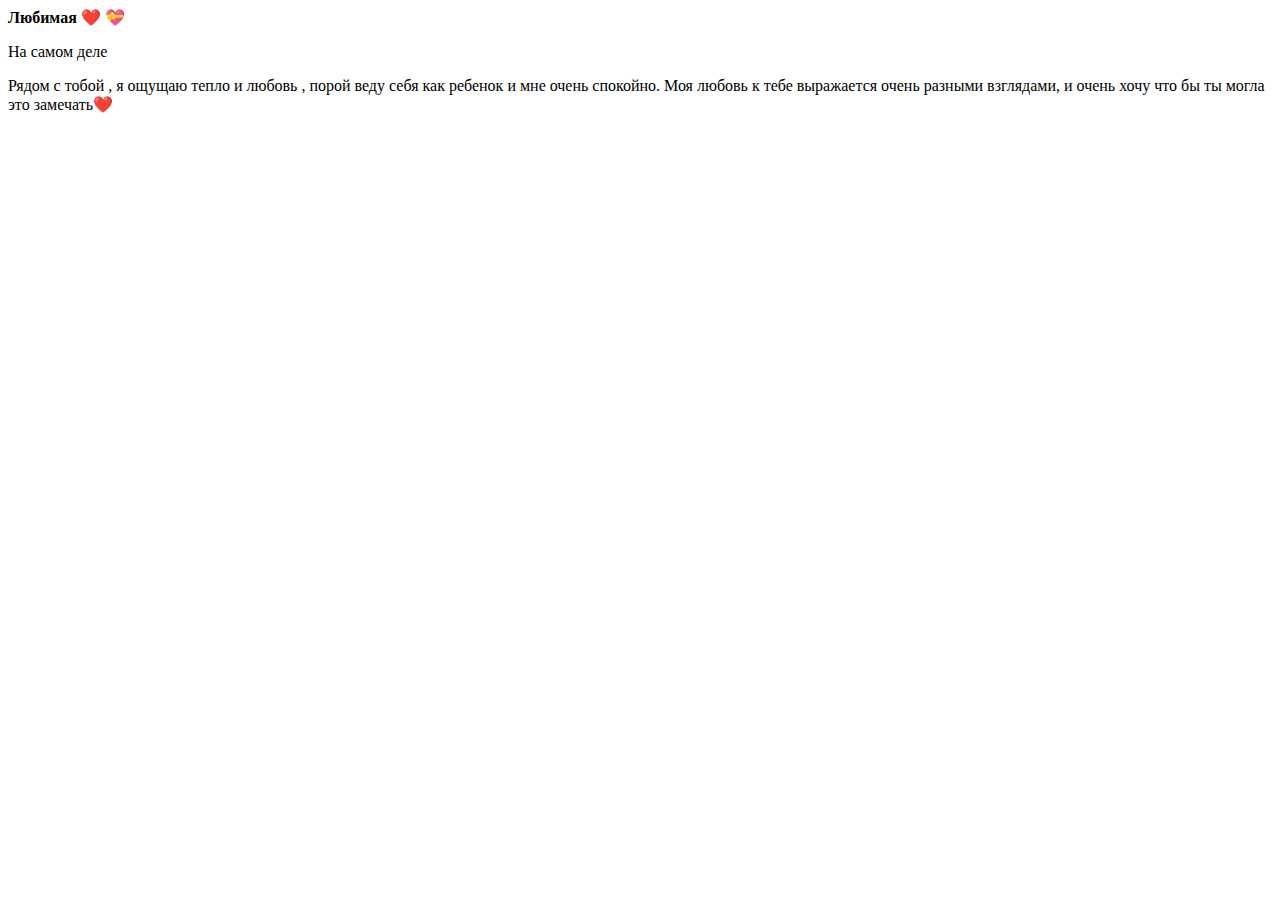
==== page2.html @ 99383264 "Add files via upload" ====
<!DOCTYPE html>
<html lang="en">

<head>
    <meta charset="UTF-8">
    <meta http-equiv="X-UA-Compatible" content="IE=edge">
    <meta name="viewport" content="width=device-width, initial-scale=1.0">
    <title>Меню</title>
    <link rel="stylesheet" href="./styles_page2.css">
</head>

<body>
    <div class="container">
        <div class="envelope-wrapper">
            <div class="envelope">
                <div class="letter">
                    <div class="text">
                        <strong>Любимая ❤️ &#128157; </strong>
                        <p>
                            На самом деле
                        <p> Рядом с тобой , я ощущаю тепло и любовь , порой веду себя как ребенок и мне очень спокойно.
                            Моя любовь к тебе выражается очень разными взглядами, и очень хочу что бы ты могла это замечать❤️
                        </p>
                    </div>
                </div>
            </div>
            <div class="sweetheart"></div>
        </div>
    </div>
    <script>
        const envelope = document.querySelector('.envelope-wrapper');

        // Function to toggle the class 'flap' when the envelope is clicked
        envelope.addEventListener('click', () => {
            envelope.classList.toggle('flap');
        });

        // Function to change the page after 10 seconds
        setTimeout(() => {
            window.location.href = 'page3.html'; // Replace 'newPage.html' with the URL of the desired page
        }, 15000); // 10000 milliseconds = 10 seconds

    </script>
</body>

</html>
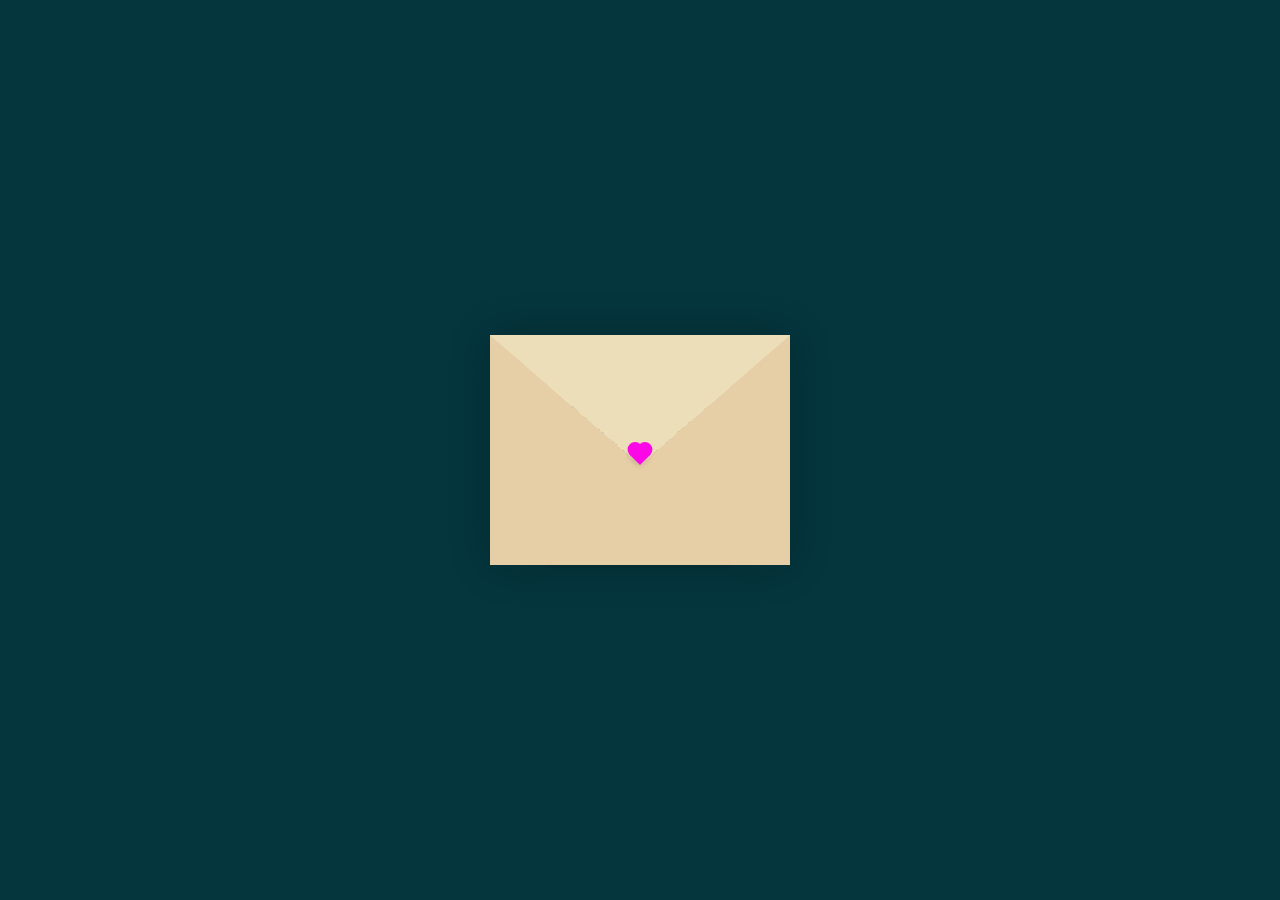
==== commit 760c5f8a: "Update page2.html" ====
--- a/page2.html
+++ b/page2.html
@@ -15,11 +15,11 @@
             <div class="envelope">
                 <div class="letter">
                     <div class="text">
-                        <strong>Любимая ❤️ &#128157; </strong>
+                        <strong>Жанм❤️ &#128157; </strong>
                         <p>
                             На самом деле
-                        <p> Рядом с тобой , я ощущаю тепло и любовь , порой веду себя как ребенок и мне очень спокойно.
-                            Моя любовь к тебе выражается очень разными взглядами, и очень хочу что бы ты могла это замечать❤️
+                        <p> Знаю что прошло всего ничего с нашего знакомства, но я уже по уши влюбленный парень🙃
+                            Буйруса баары жакшы болуп , экооз чогу болуп келечекти куруп кетейли❤️
                         </p>
                     </div>
                 </div>
--- a/styles_page2.css
+++ b/styles_page2.css
@@ -0,0 +1,115 @@
+:root{
+    --primary: #fff;
+    --bg-color: rgb(5, 53, 61);
+    --bg-envelope-color: #f5edd1;
+    --envelope-tab: #ecdeb8;
+    --envelope-cover: #e6cfa7;
+    --shadow-color: rgba(0, 0, 0, 0.2);
+    --txt-color: #444;
+    --heart-color: rgb(252, 8, 231);
+  }
+  body{
+    margin: 0;
+    padding: 0;
+    box-sizing: border-box;
+    background: var(--bg-color);
+    display: flex;
+    align-items: center;
+    justify-content: center;
+  }
+  .container {
+    height: 100vh;
+    display: grid;
+    place-items: center;
+  }
+  .container > .envelope-wrapper {
+    background: var(--bg-envelope-color);
+    box-shadow: 0 0 40px var(--shadow-color);
+  }
+  .envelope-wrapper > .envelope {
+    position: relative;
+    width: 300px;
+    height: 230px;
+  }
+  .envelope-wrapper > .envelope::before {
+    content: "";
+    position: absolute;
+    top: 0;
+    z-index: 2;
+    border-top: 130px solid var(--envelope-tab);
+    border-right: 150px solid transparent;
+    border-left: 150px solid transparent;
+    transform-origin: top;
+    transition: all 0.5s ease-in-out 0.7s;
+  }
+  .envelope-wrapper > .envelope::after {
+    content: "";
+    position: absolute;
+    z-index: 2;
+    width: 0px;
+    height: 0px;
+    border-top: 130px solid transparent;
+    border-right: 150px solid var(--envelope-cover);
+    border-bottom: 100px solid var(--envelope-cover);
+    border-left: 150px solid var(--envelope-cover);
+  }
+  .envelope > .letter {
+    position: absolute;
+    right: 20%;
+    bottom: 0;
+    width: 54%;
+    height: 80%;
+    background: var(--primary);
+    text-align: center;
+    transition: all 1s ease-in-out;
+    box-shadow: 0 0 5px var(--shadow-color);
+    padding: 20px 10px;
+  }
+  
+  .envelope > .letter > .text {
+    font-family: 'Gill Sans', 'Gill Sans MT', Calibri, 'Trebuchet MS', sans-serif;
+    color: var(--txt-color);
+    text-align: left;
+    font-size: 10px;
+  }
+  .sweetheart {
+    position: absolute;
+    top: 50%;
+    left: 50%;
+    width: 15px;
+    height: 15px;
+    background: var(--heart-color);
+    z-index: 4;
+    transform: translate(-50%, -20%) rotate(45deg);
+    transition: transform 0.5s ease-in-out 1s;
+    box-shadow: 0 1px 6px var(--shadow-color);
+    cursor: pointer;
+  }
+  .sweetheart:before, 
+  .sweetheart:after {
+    content: "";
+    position: absolute;
+    width: 15px;
+    height: 15px;
+    background-color: var(--heart-color);
+    border-radius: 50%;
+  }
+  .sweetheart:before {
+    top: -7.5px;
+  }
+  .sweetheart:after {
+    right: 7.5px;
+  }
+  .flap > .envelope:before {
+    transform: rotateX(180deg);
+    z-index: 0;
+  }
+  .flap > .envelope > .letter {
+    bottom: 100px;
+    transform: scale(1.5);
+    transition-delay: 1s;
+  }
+  .flap > .sweetheart {
+    transform: rotate(90deg);
+    transition-delay: 0.4s;
+  }